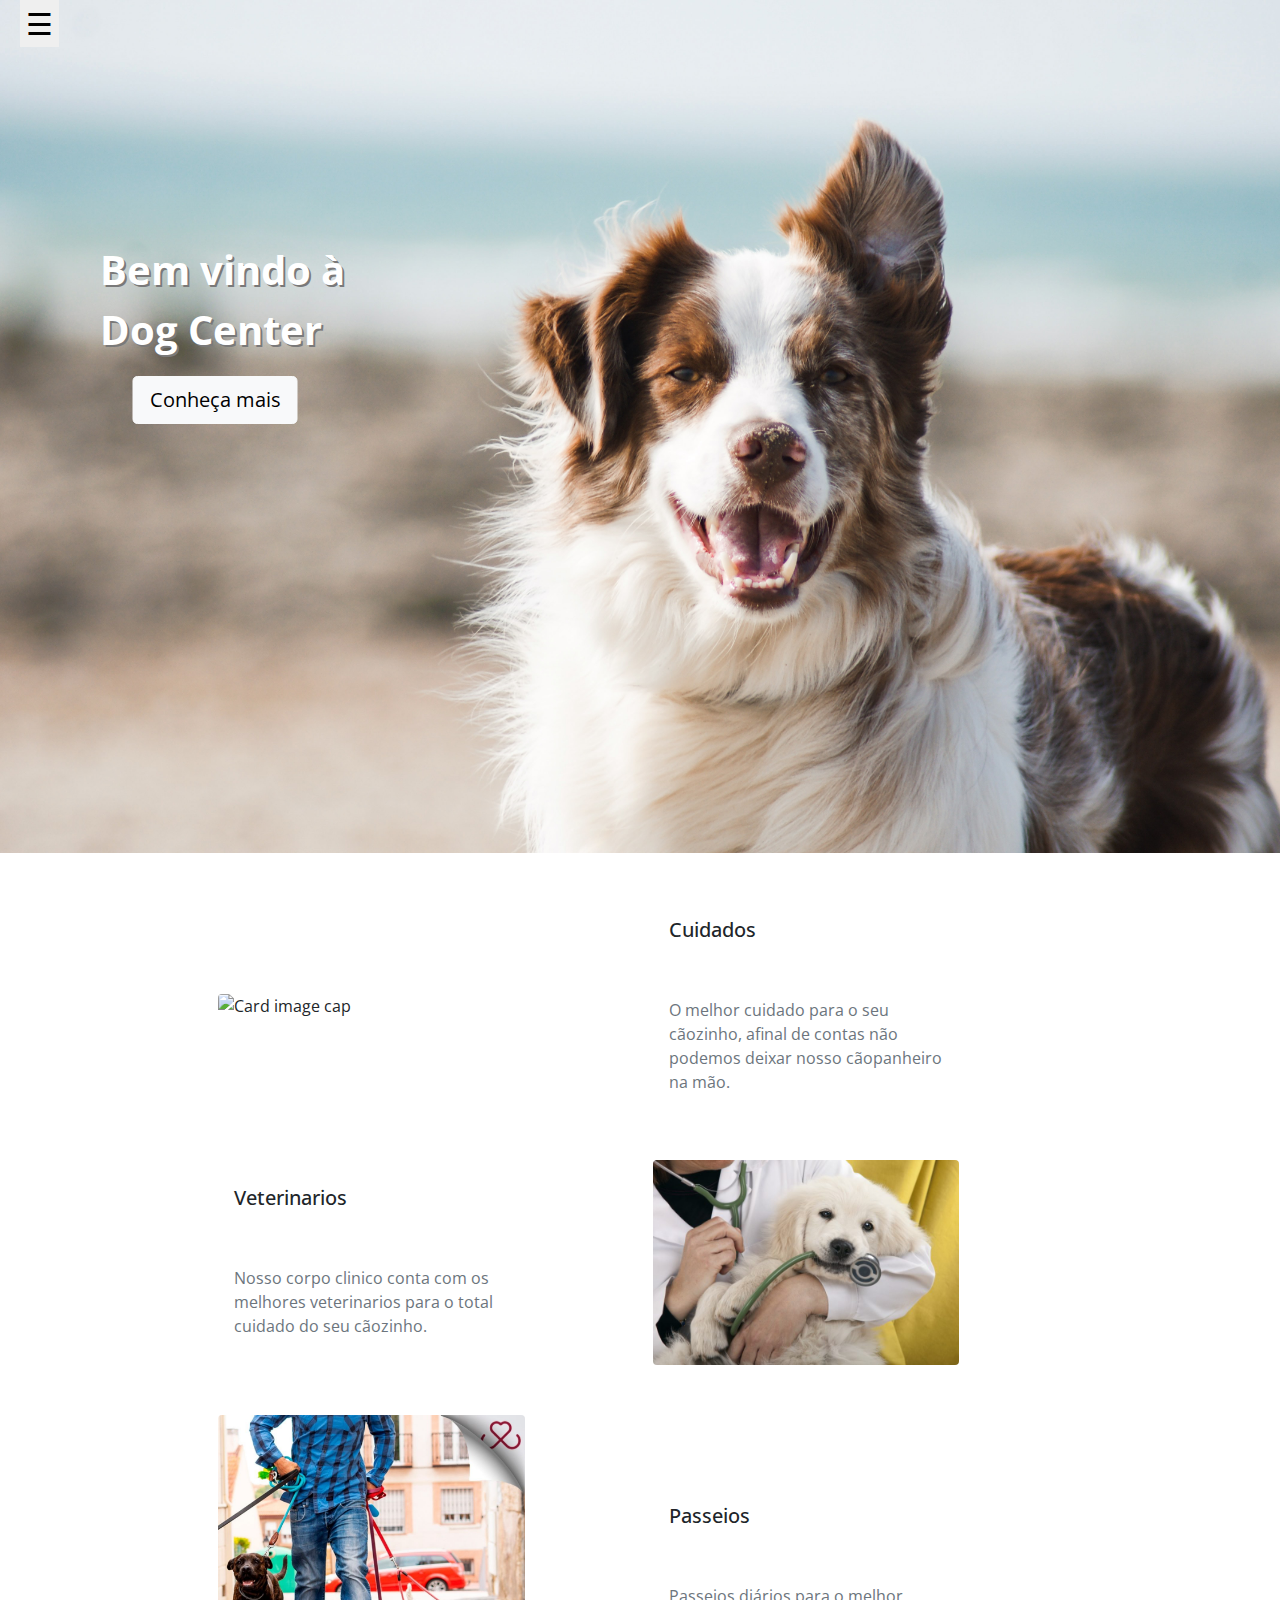
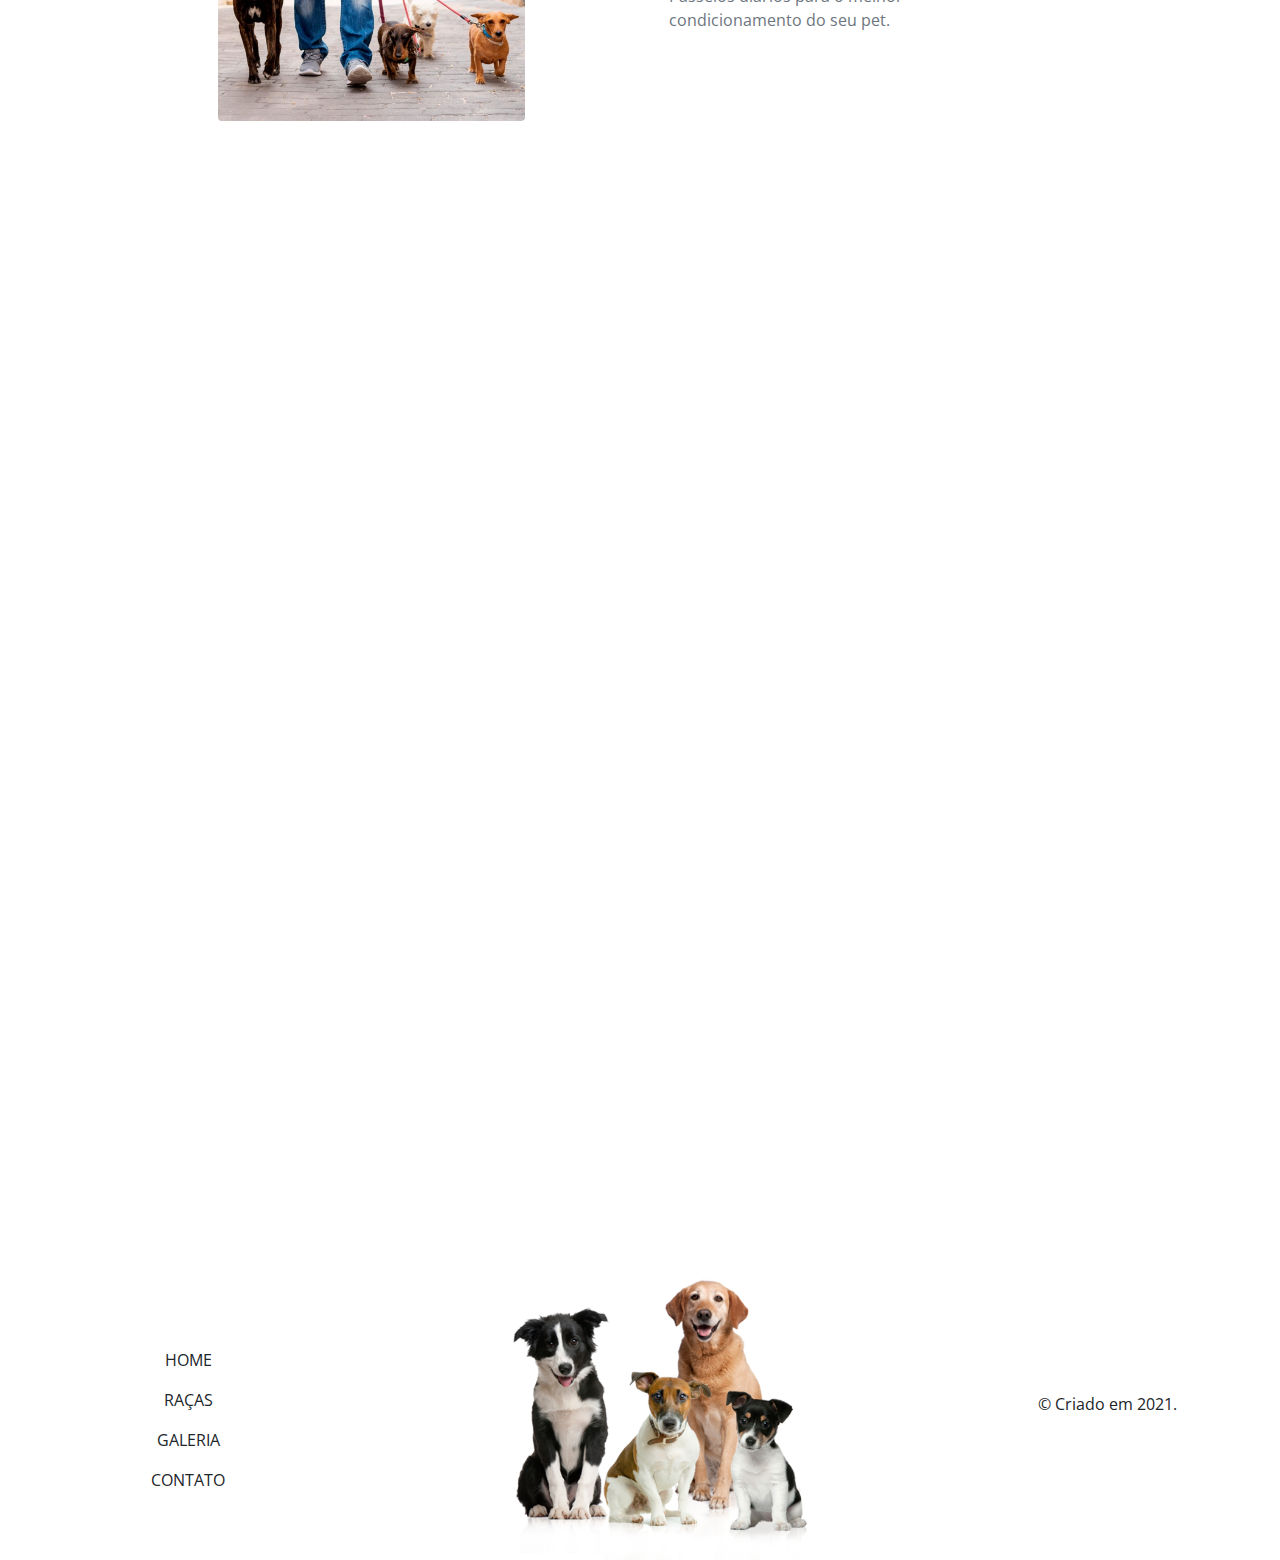
==== index.html @ 3a7f5c01 "Add files via upload" ====
<!DOCTYPE html>
<html lang="en">
<head>
    <meta charset="UTF-8">
    <meta http-equiv="X-UA-Compatible" content="IE=edge">
    <meta name="viewport" content="width=device-width, initial-scale=1.0">
    <title>DOG CENTER</title>
    <link rel="stylesheet" href="./css/bootstrap.css">
    <link rel="stylesheet" href="./css/bootstrap.rtl.css">
    <link rel="stylesheet" href="./css/bootstrap.min.css">
    <link rel="stylesheet" href="./css/bootstrap.rtl.min.css">
    <link rel="stylesheet" href="./css/style.css">
</head>
<body>

    <div id="minhaBarra" class="barra"> 
        <a href="javascript:void(0)" class="closebtn" onclick="closeNav()">
        x</a>

    <ul class="nav w-100 p-3 d-flex justify-content-center ">
        <li class="nav-item ms-5">
            <a class="nav-link text-white text-uppercase" href="index.html">Home</a>
        </li>
        <li class="nav-item ms-5">
            <a class="nav-link text-white text-uppercase" href="racas.html">Raças</a>
        </li>
        <li class="nav-item ms-5">
            <a class="nav-link text-white text-uppercase" href="galeria.html">Galeria</a>
        </li>
        <li class="nav-item ms-5">
            <a class="nav-link text-white text-uppercase" href="contato.html">Contato</a>
        </li>
    </ul>
  </div>

    <div id="menu">
      <button class="openbtn" onclick="openNav()">☰</button>
    </div>

  
    
         <div class="container-fluid d-flex flex-column p-0">
            <img src="./img/dog-home.jpg" class="img-fluid" alt="Home">
            <p class="fw-bolder text-white position-absolute translate-middle pH">Bem vindo à Dog Center</p>
            <button class="btn btn-light btn-lg position-absolute translate-middle btnH"><a class="text-reset text-decoration-none" href="#containerVideo">Conheça mais</a></button>
        </div>
       
   
        <div>
        <div class="card-deck row align-items-center justify-content-center pt-5 ">
            <div class="card col-4 border border-white">
              <img class="card-img-top w-75 h-75 text-right rounded " src="img/dogsick.jpg" alt="Card image cap">
             
            </div>
            <div class="card col-4 border border-white">
              
              <div class="card-body">
                <h5 class="card-title">Cuidados</h5>
                <p class="card-text pt-5 w-75 text-secondary">O melhor cuidado para o seu cãozinho, afinal de contas não podemos deixar
                    nosso cãopanheiro na mão.</p>
              </div>
            </div>
           
            </div>

            <div class="card-deck row align-items-center justify-content-center pt-5 ">
                <div class="card col-4 border border-white">
                  <div class="card-body rounded">
                    <h5 class="card-title">Veterinarios</h5>
                    <p class="card-text pt-5 w-75 text-secondary">Nosso corpo clinico conta com os melhores veterinarios
                        para o total cuidado do seu cãozinho.
                    </p>
                    
                  </div>
                </div>
                <div class="card col-4 border border-white">
                  <img class="card-img-top w-75 h-75 rounded" src="/img/dogvet.jpg" alt="Card image cap">
                  
                </div>
               
                </div>

                <div class="card-deck row align-items-center justify-content-center pt-5 ">
                  <div class="card col-4 border border-white">
                    <img class="card-img-top w-75 h-75 text-right rounded " src="/img/dogwaaa.jpeg" alt="Card image cap">
                   
                  </div>
                  <div class="card col-4 border border-white">
                    
                    <div class="card-body">
                      <h5 class="card-title">Passeios</h5>
                      <p class="card-text pt-5 w-75 text-secondary">Passeios diários para o melhor condicionamento do seu pet.</p>
                    </div>
                  </div>
                 
                  </div>


          </div>
        </div>

        <div id="containerVideo" class="d-flex justify-content-center ">
          <iframe src="https://www.youtube.com/embed/LgbyG6XHTpI" title="YouTube video player" frameborder="0" allow="accelerometer; autoplay; clipboard-write; encrypted-media; 
          gyroscope; picture-in-picture" allowfullscreen></iframe>
        </div>
      </div>
  

        <footer class="d-flex flex-wrap text-center justify-content-around footer mt-5 pt-5">
          <div class="card-deck row align-items-center justify-content-center pt-5 ms-5">
            <div class="d-flex flex-column bd-highlight mb-3 text-dark">
              <div class="ms-3 p-2 bd-highlight text-uppercase"><a class="a1 text-dark" href="index.html">Home</a></div>
              <div class="ms-3 p-2 bd-highlight text-uppercase"><a class="a1 text-dark" href="racas.html">Raças</a>  </div>
              <div class="ms-3 p-2 bd-highlight text-uppercase"><a class="a1 text-dark" href="galeria.html">Galeria</a></div>
              <div class="ms-3 p-2 bd-highlight text-uppercase"><a class="a1 text-dark" href="contato.html">Contato</a></div>
            </div>
            </div>
            <div class="card-deck">
              <div class=" row align-items-center justify-content-center rodapeB">
                <img class="imgFooter w-75 h-75" src="./img/dogsFooter.png" alt="Dogs rodape">
            </div>
           
            </div>




          
            <div class="d-flex row align-items-center justify-content-center ps-5 mt-5 pb-5">
              &copy; Criado em 2021.
          </div>
         
        </footer>
       


   
    <script src="./js/bootstrap.bundle.js"></script>
    <script src="./js/bootstrap.bundle.min.js"></script>
    <script src="./js/script.js"></script>
</body>
</html>
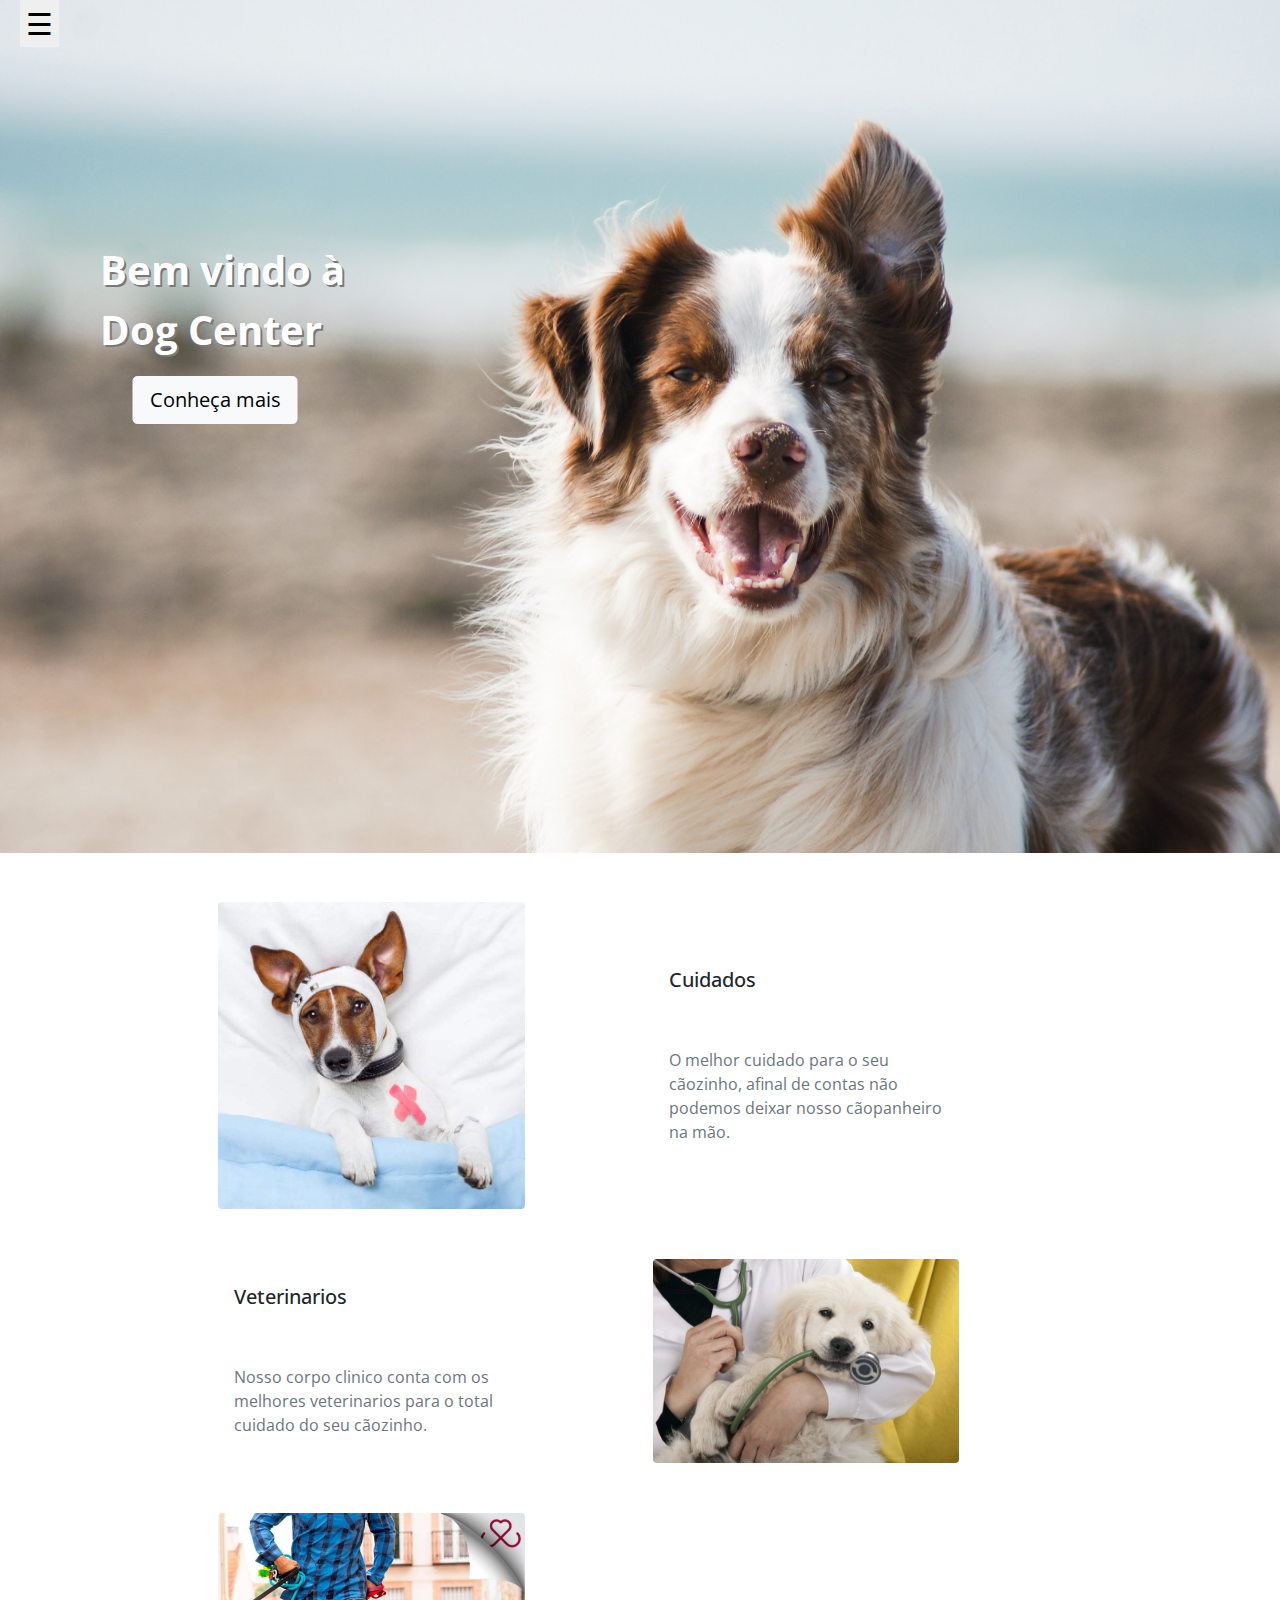
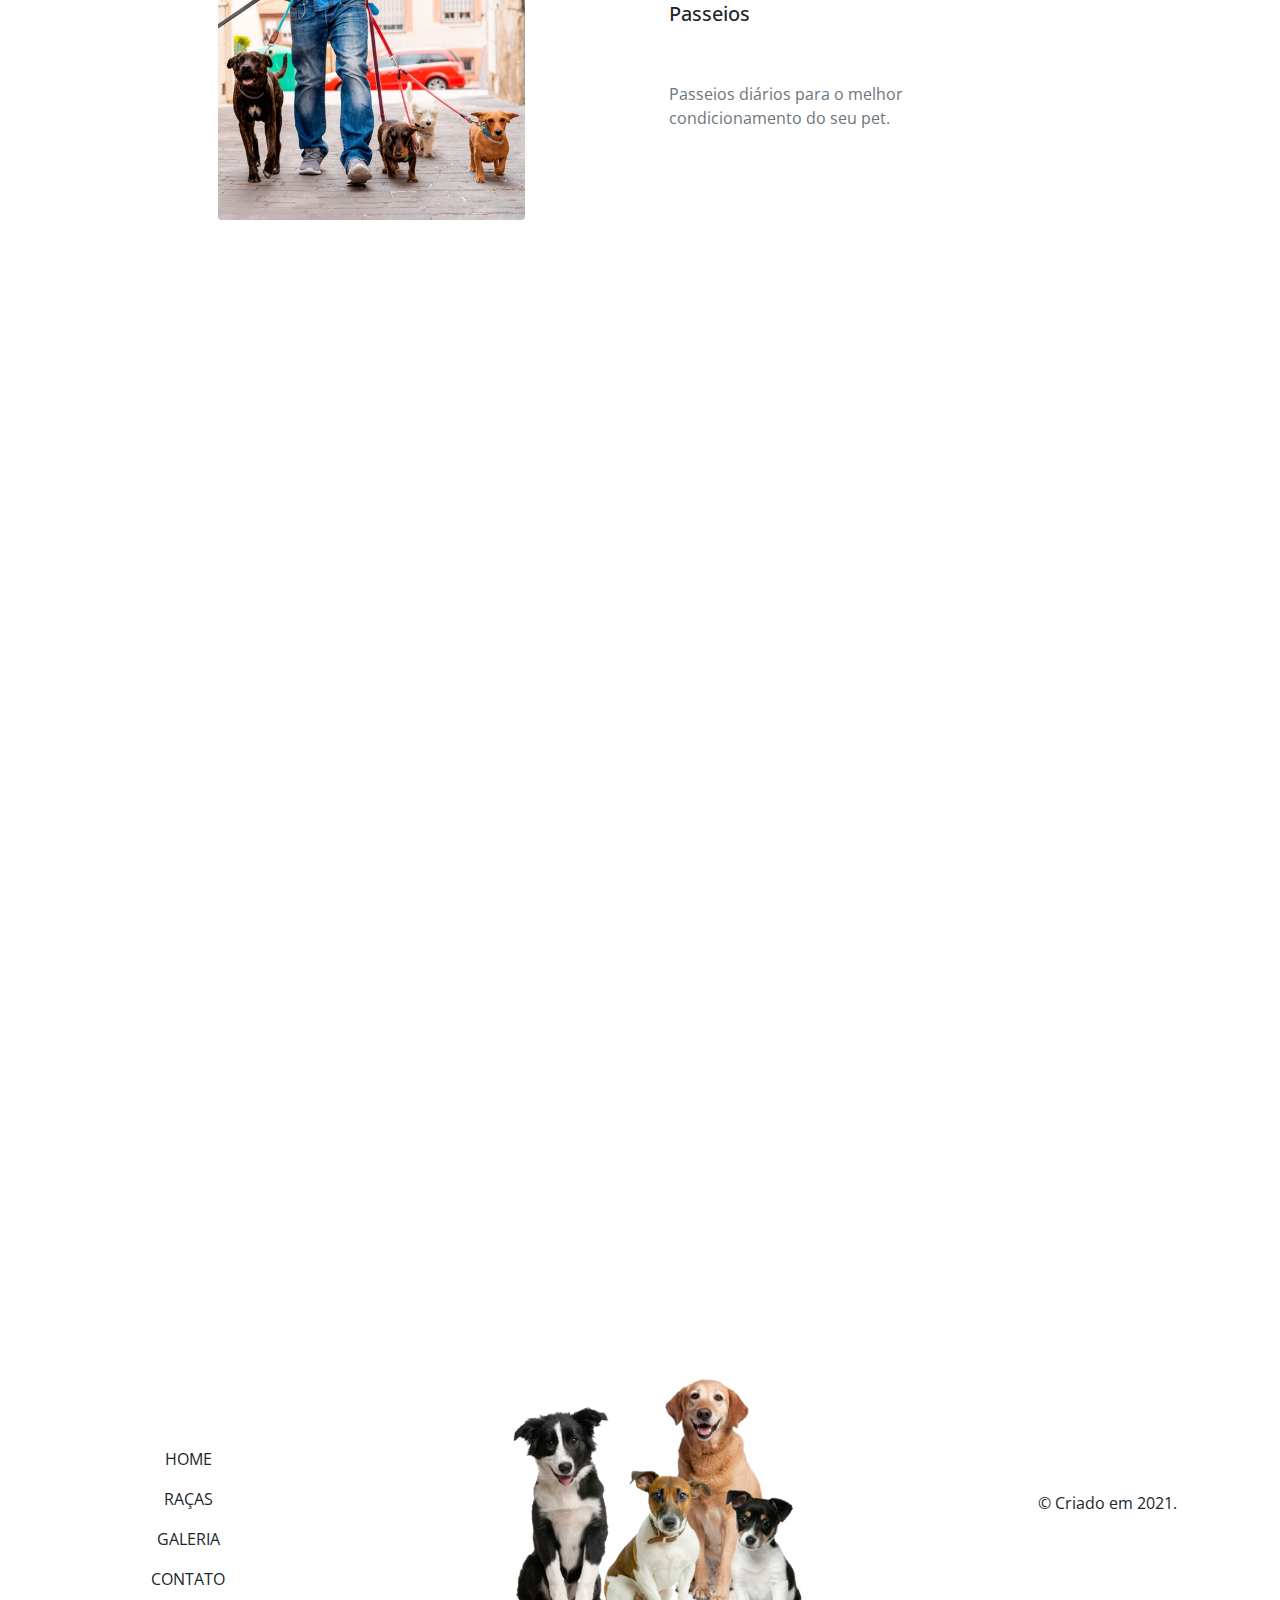
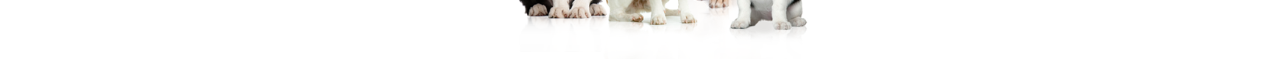
==== commit 6a768bb5: "Add files via upload" ====
--- a/index.html
+++ b/index.html
@@ -100,7 +100,8 @@
         </div>
 
         <div id="containerVideo" class="d-flex justify-content-center ">
-          <iframe src="https://www.youtube.com/embed/LgbyG6XHTpI" title="YouTube video player" frameborder="0" allow="accelerometer; autoplay; clipboard-write; encrypted-media; 
+          <iframe src="https://www.youtube.com/embed/LgbyG6XHTpI" title="YouTube video player" 
+          frameborder="0" allow="accelerometer; autoplay=true; clipboard-write; encrypted-media; 
           gyroscope; picture-in-picture" allowfullscreen></iframe>
         </div>
       </div>
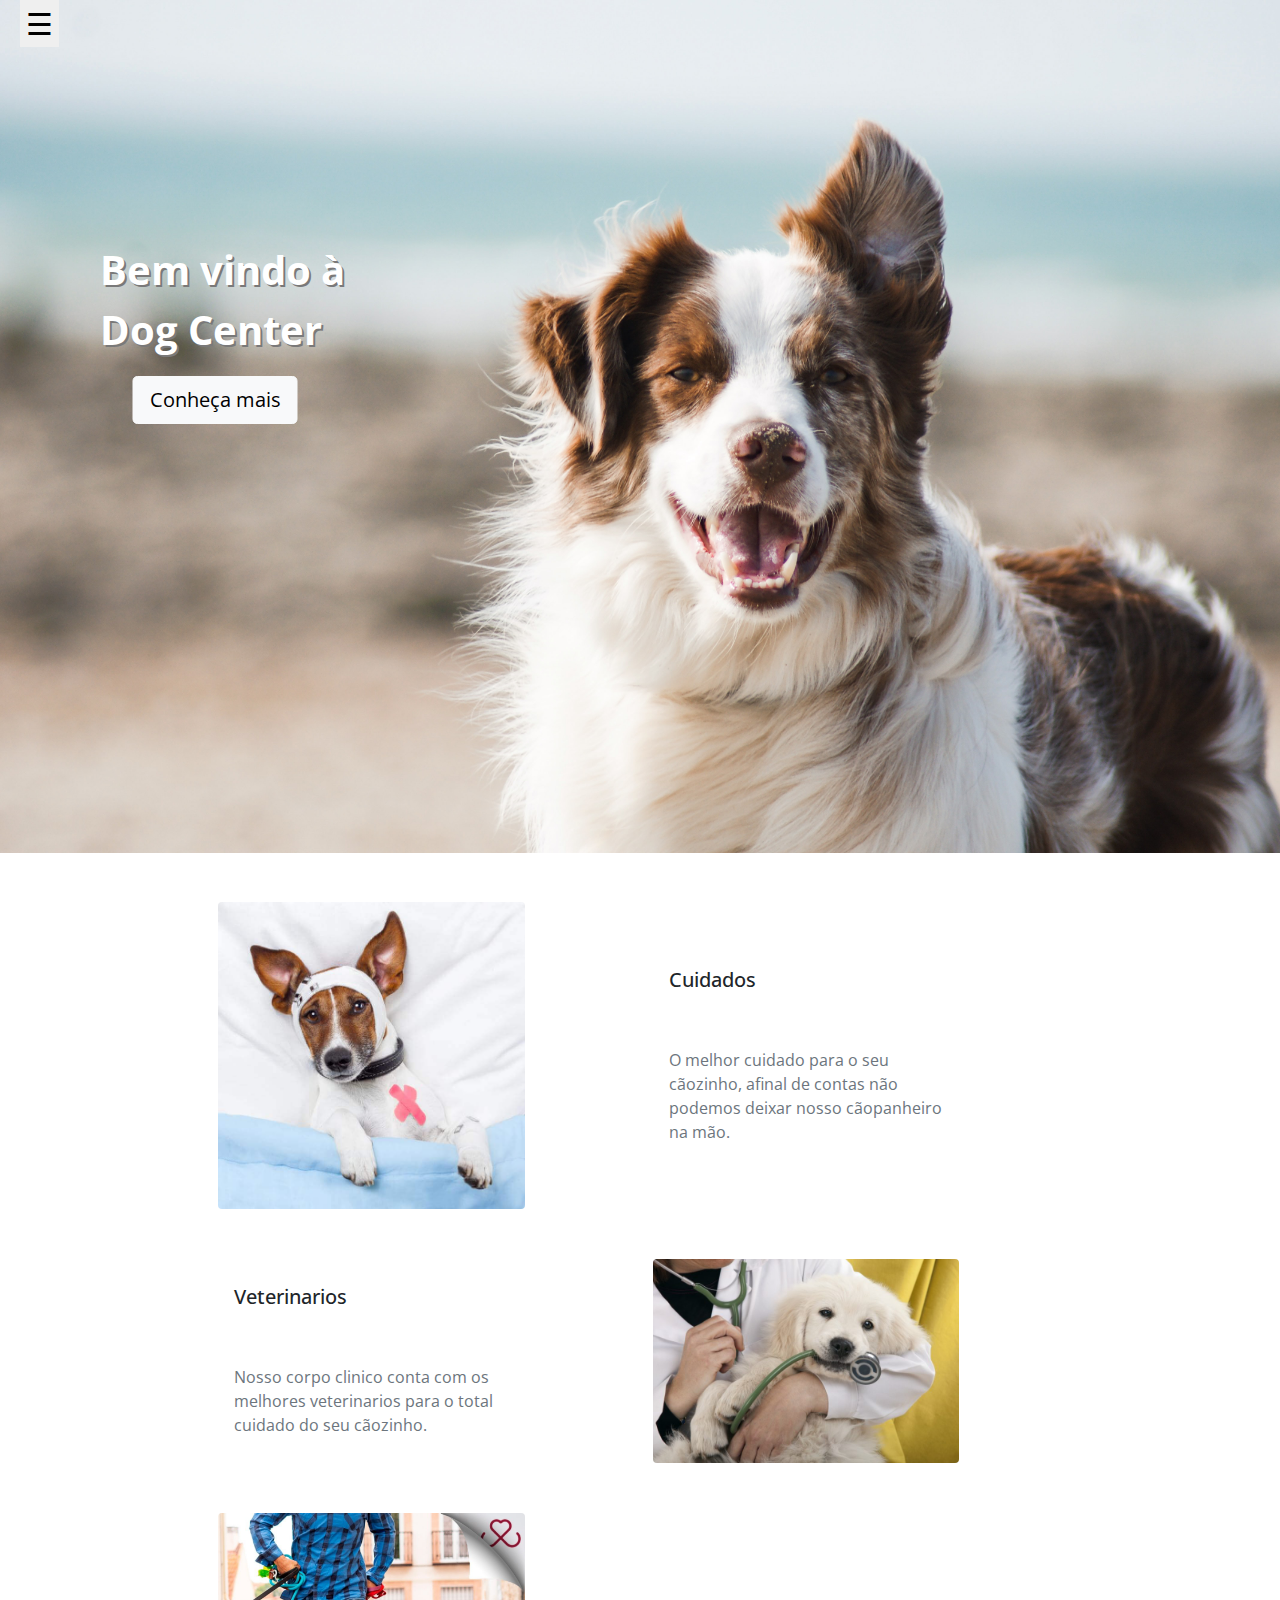
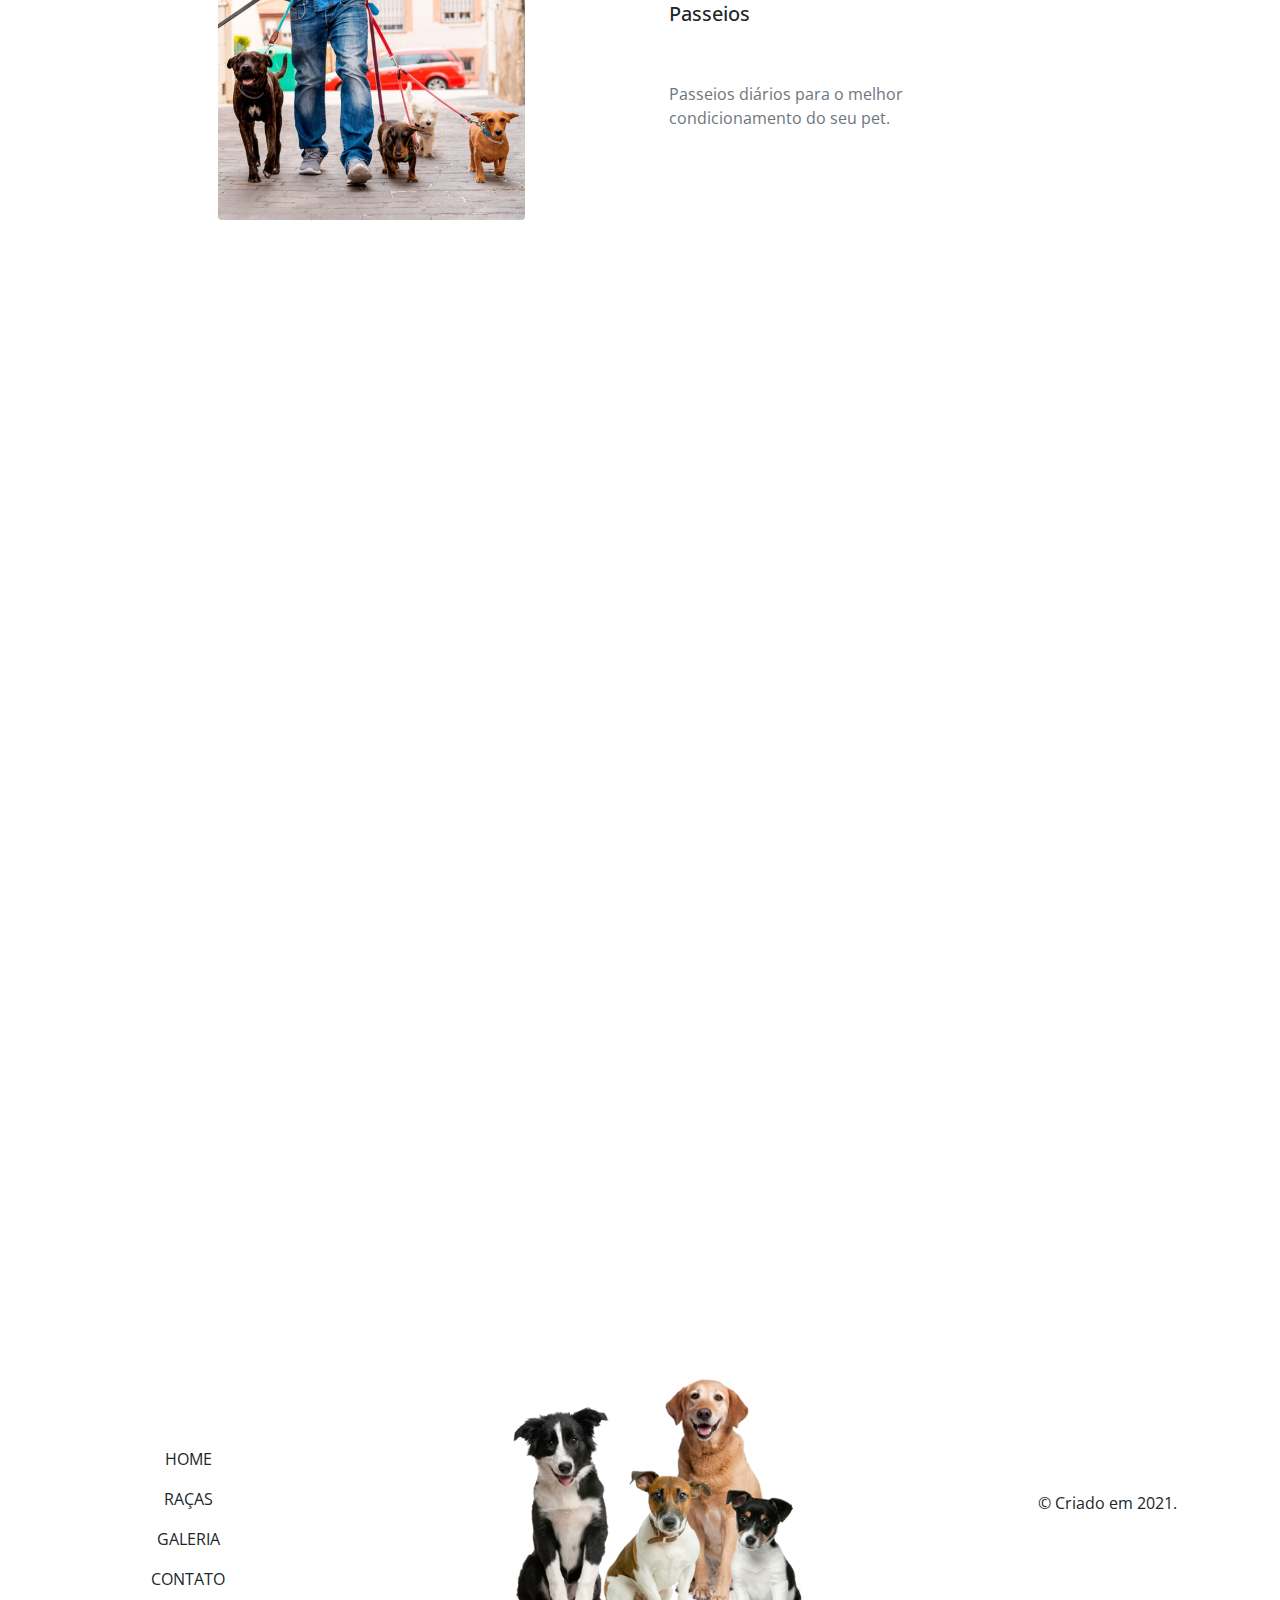
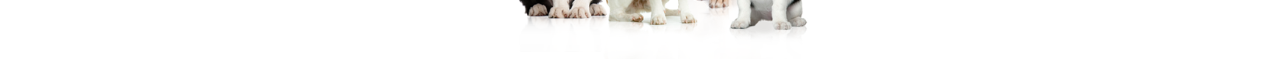
==== commit 96982451: "Add files via upload" ====
--- a/index.html
+++ b/index.html
@@ -74,7 +74,7 @@
                   </div>
                 </div>
                 <div class="card col-4 border border-white">
-                  <img class="card-img-top w-75 h-75 rounded" src="/img/dogvet.jpg" alt="Card image cap">
+                  <img class="card-img-top w-75 h-75 rounded" src="/img/dogvet.png" alt="dogvet">
                   
                 </div>
                
@@ -82,7 +82,7 @@
 
                 <div class="card-deck row align-items-center justify-content-center pt-5 ">
                   <div class="card col-4 border border-white">
-                    <img class="card-img-top w-75 h-75 text-right rounded " src="/img/dogwaaa.jpeg" alt="Card image cap">
+                    <img class="card-img-top w-75 h-75 text-right rounded " src="/img/dogwaaa.png" alt="dogwalk">
                    
                   </div>
                   <div class="card col-4 border border-white">
@@ -101,7 +101,7 @@
 
         <div id="containerVideo" class="d-flex justify-content-center ">
           <iframe src="https://www.youtube.com/embed/LgbyG6XHTpI" title="YouTube video player" 
-          frameborder="0" allow="accelerometer; autoplay=true; clipboard-write; encrypted-media; 
+          frameborder="0" allow="accelerometer; autoplay=1; clipboard-write; encrypted-media; 
           gyroscope; picture-in-picture" allowfullscreen></iframe>
         </div>
       </div>
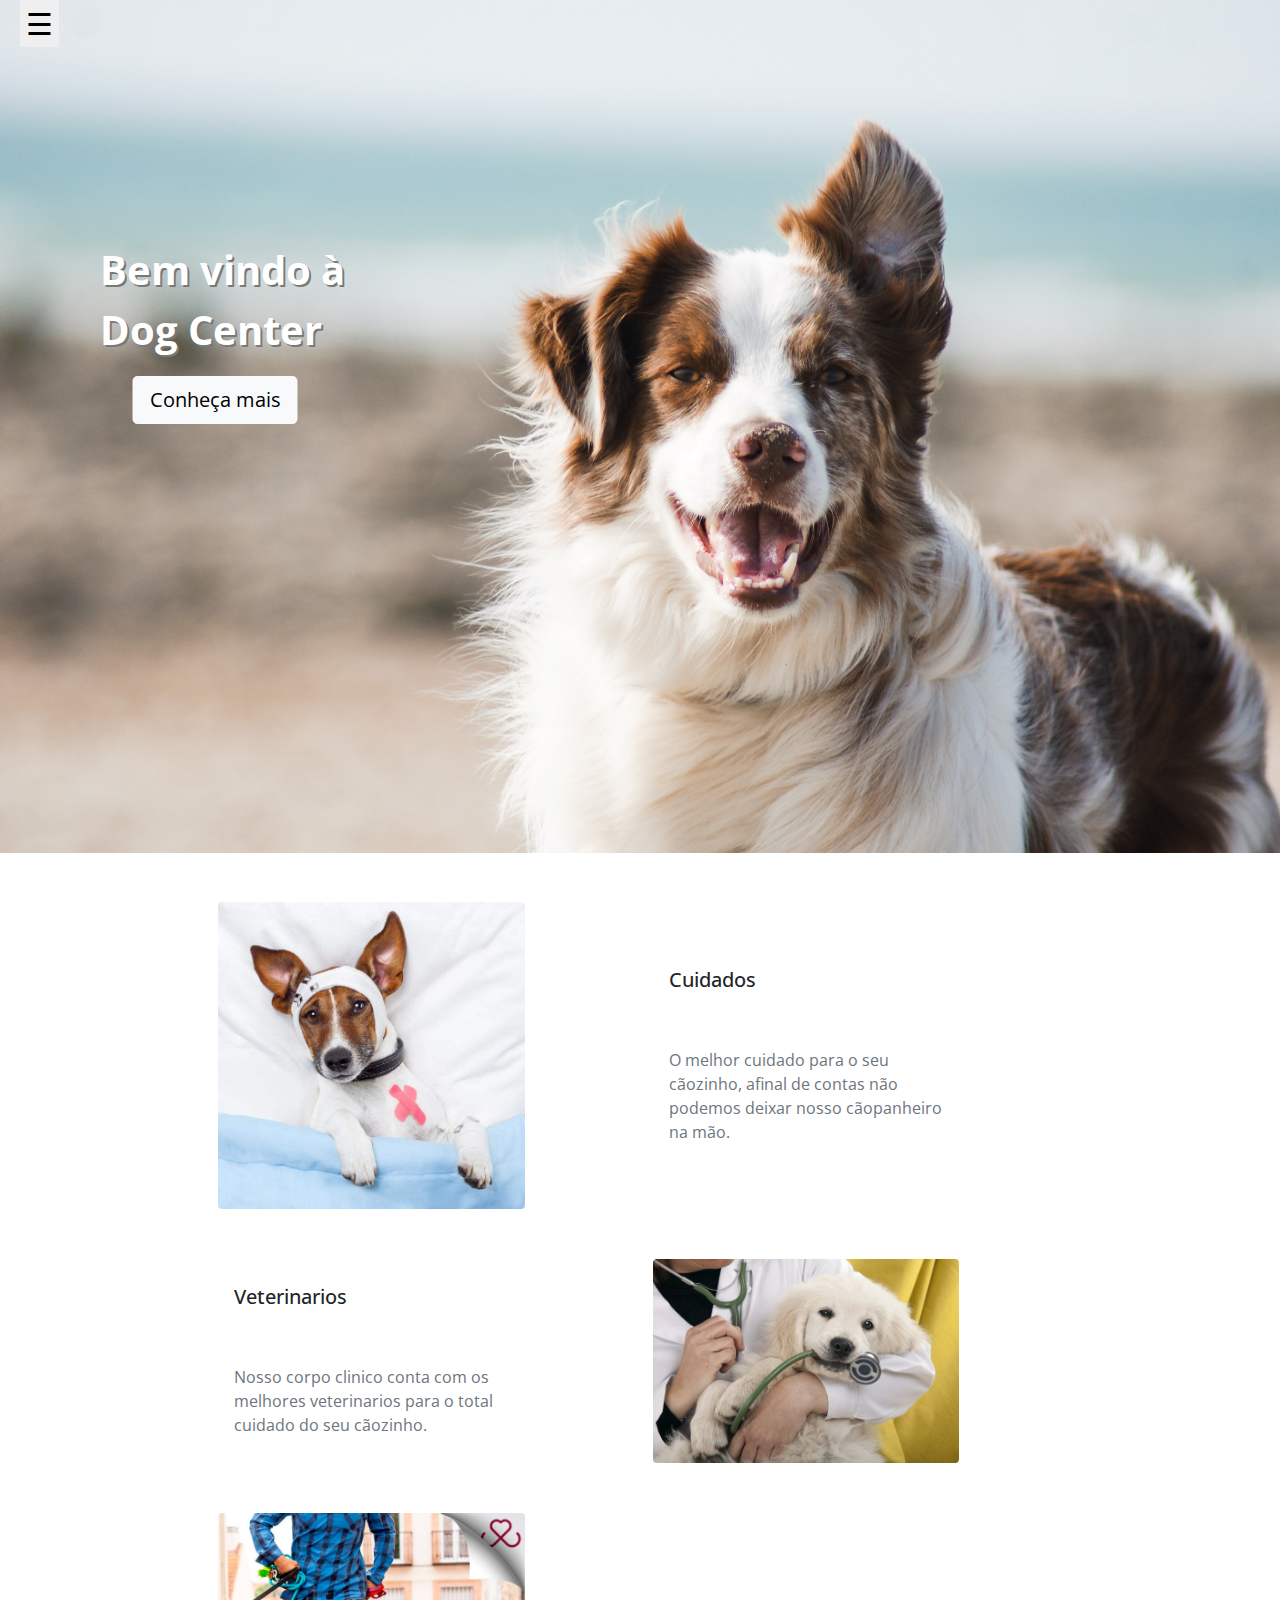
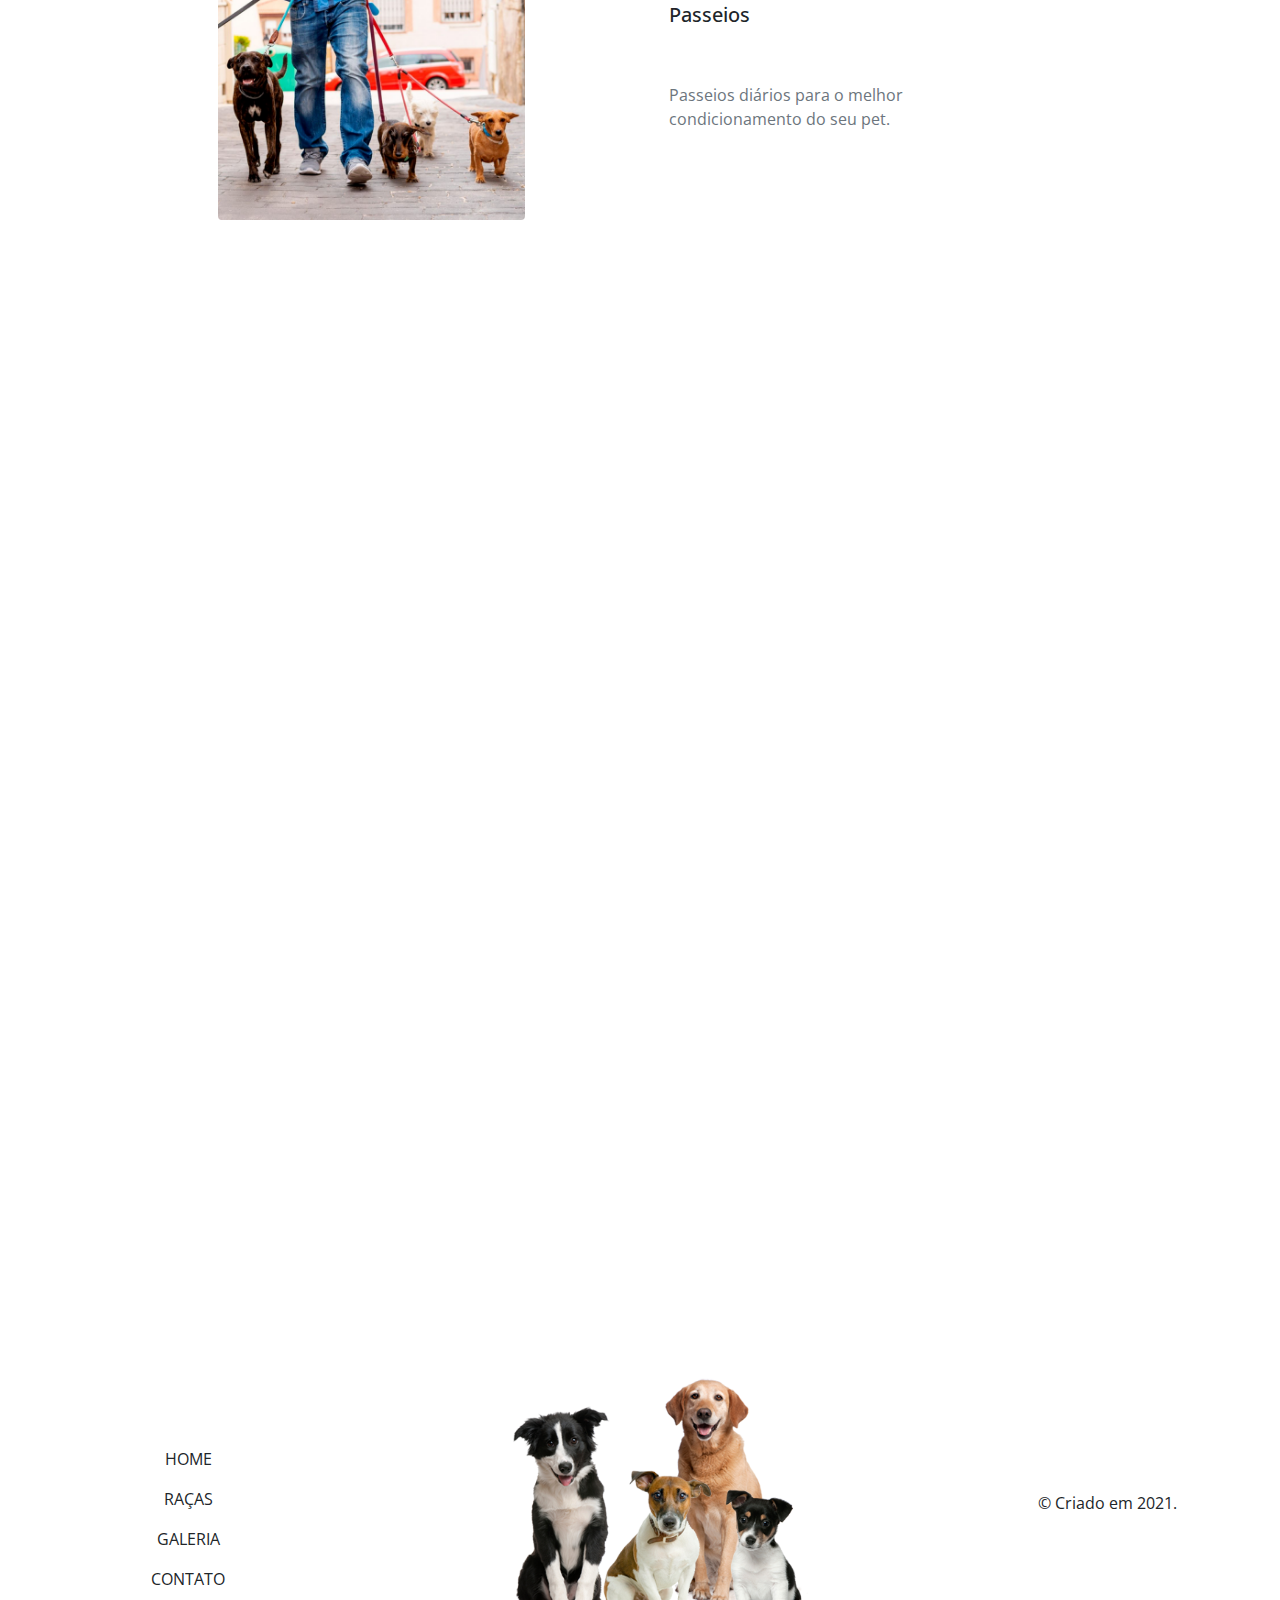
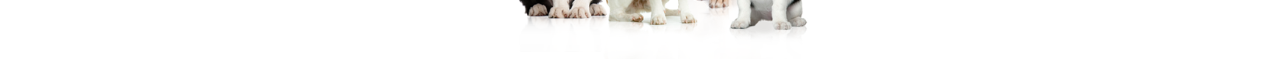
==== commit b1458664: "Add files via upload" ====
--- a/index.html
+++ b/index.html
@@ -49,7 +49,7 @@
         <div>
         <div class="card-deck row align-items-center justify-content-center pt-5 ">
             <div class="card col-4 border border-white">
-              <img class="card-img-top w-75 h-75 text-right rounded " src="img/dogsick.jpg" alt="Card image cap">
+              <img class="card-img-top w-75 h-75 rounded " src="img/dogsick.jpg" alt="Card image cap">
              
             </div>
             <div class="card col-4 border border-white">
@@ -74,7 +74,7 @@
                   </div>
                 </div>
                 <div class="card col-4 border border-white">
-                  <img class="card-img-top w-75 h-75 rounded" src="/img/dogvet.png" alt="dogvet">
+                  <img class="card-img-top w-75 h-75 rounded " src="/img/dogvet.jpg" alt="dogvet">
                   
                 </div>
                
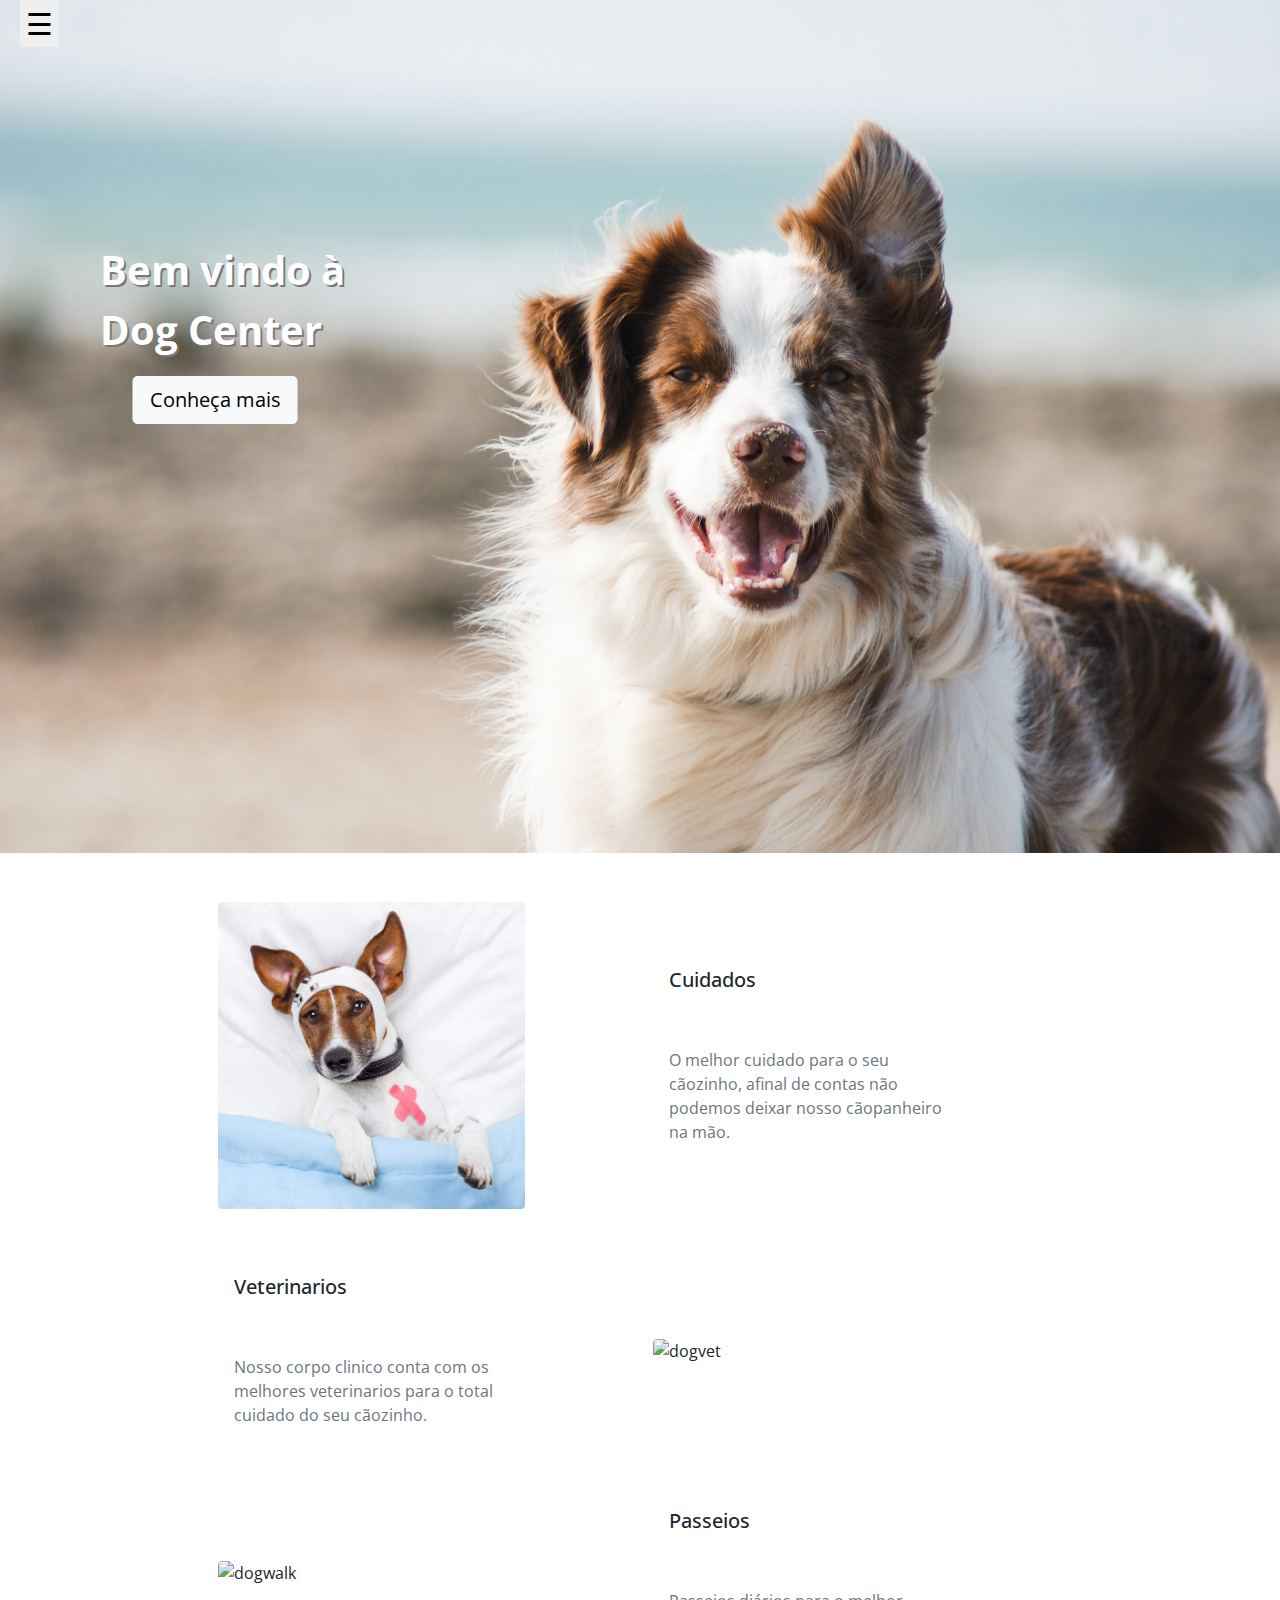
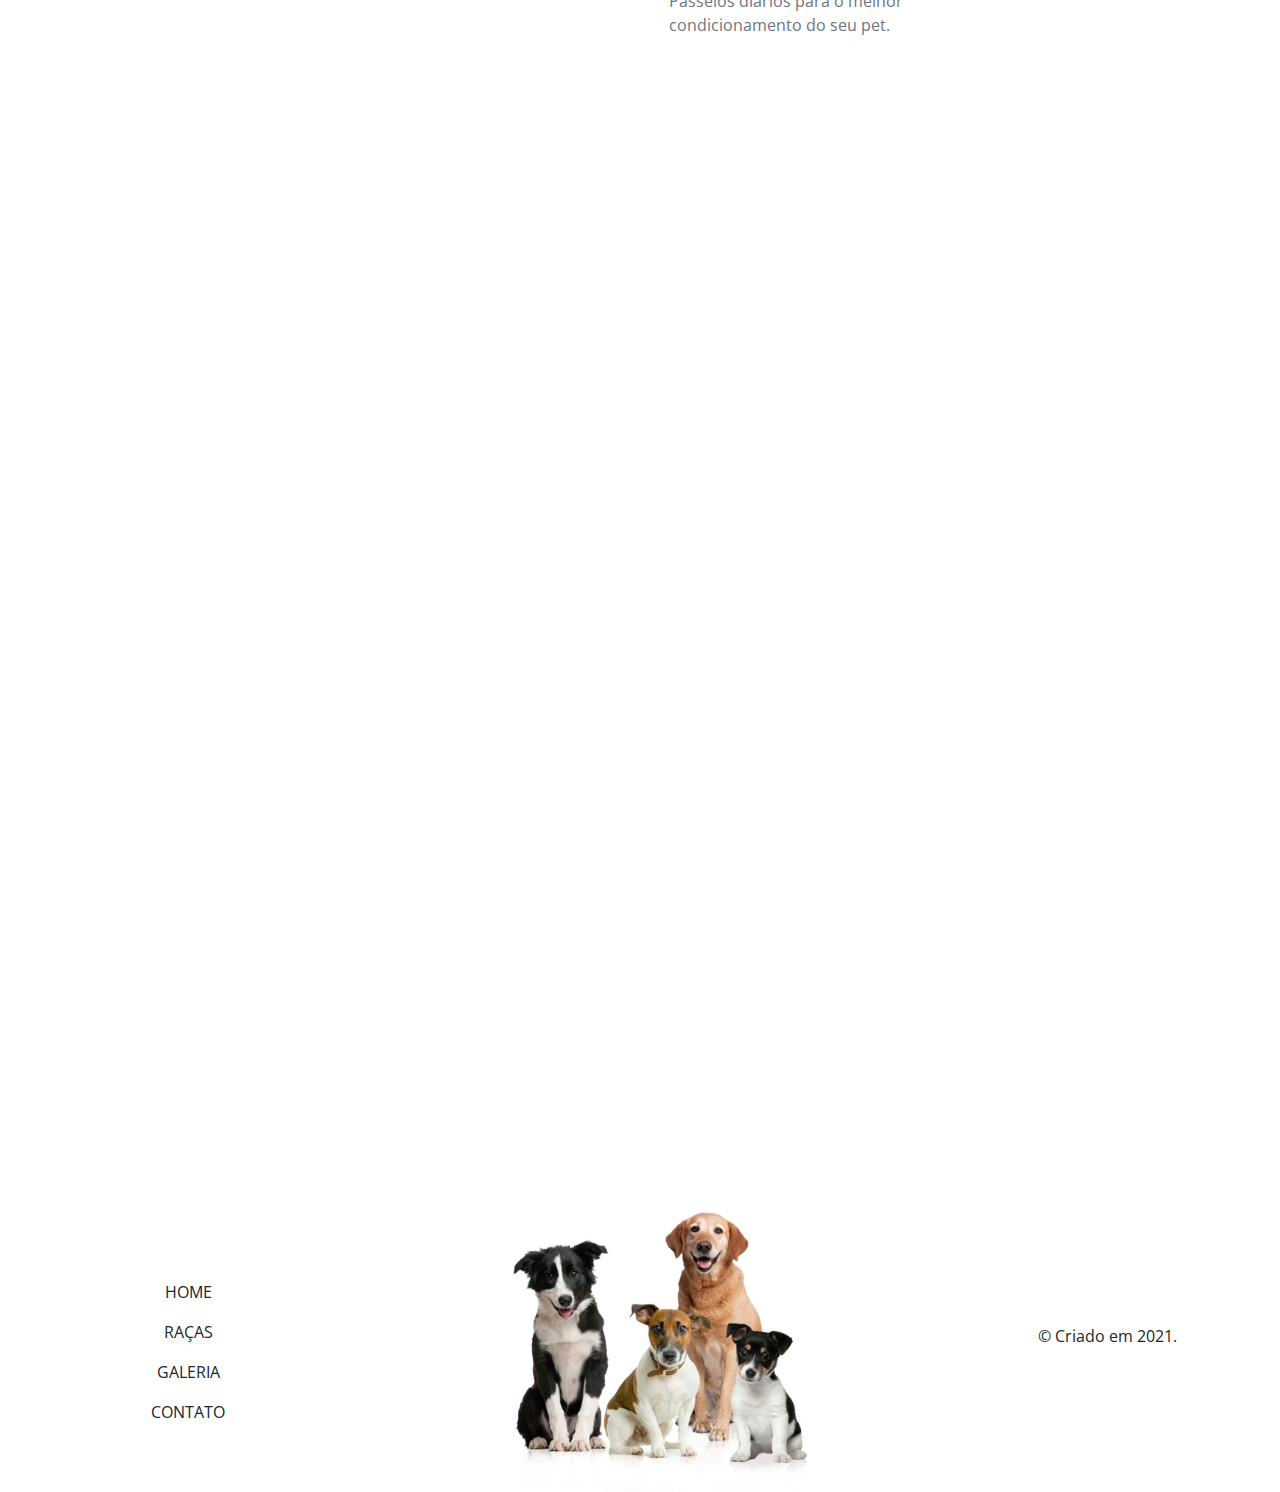
==== commit 726fca3a: "Add files via upload" ====
--- a/index.html
+++ b/index.html
@@ -37,7 +37,6 @@
       <button class="openbtn" onclick="openNav()">☰</button>
     </div>
 
-  
     
          <div class="container-fluid d-flex flex-column p-0">
             <img src="./img/dog-home.jpg" class="img-fluid" alt="Home">
@@ -74,15 +73,15 @@
                   </div>
                 </div>
                 <div class="card col-4 border border-white">
-                  <img class="card-img-top w-75 h-75 rounded " src="/img/dogvet.jpg" alt="dogvet">
+                  <img class="card-img-top w-75 h-75 rounded " src="https://i.ibb.co/NYdLzx0/dogvet.jpg" alt="dogvet">
                   
                 </div>
-               
+                
                 </div>
 
                 <div class="card-deck row align-items-center justify-content-center pt-5 ">
                   <div class="card col-4 border border-white">
-                    <img class="card-img-top w-75 h-75 text-right rounded " src="/img/dogwaaa.png" alt="dogwalk">
+                    <img class="card-img-top w-75 h-75 text-right rounded " src="https://i.ibb.co/0mdrDcb/dogwaaa.png" alt="dogwalk">
                    
                   </div>
                   <div class="card col-4 border border-white">
